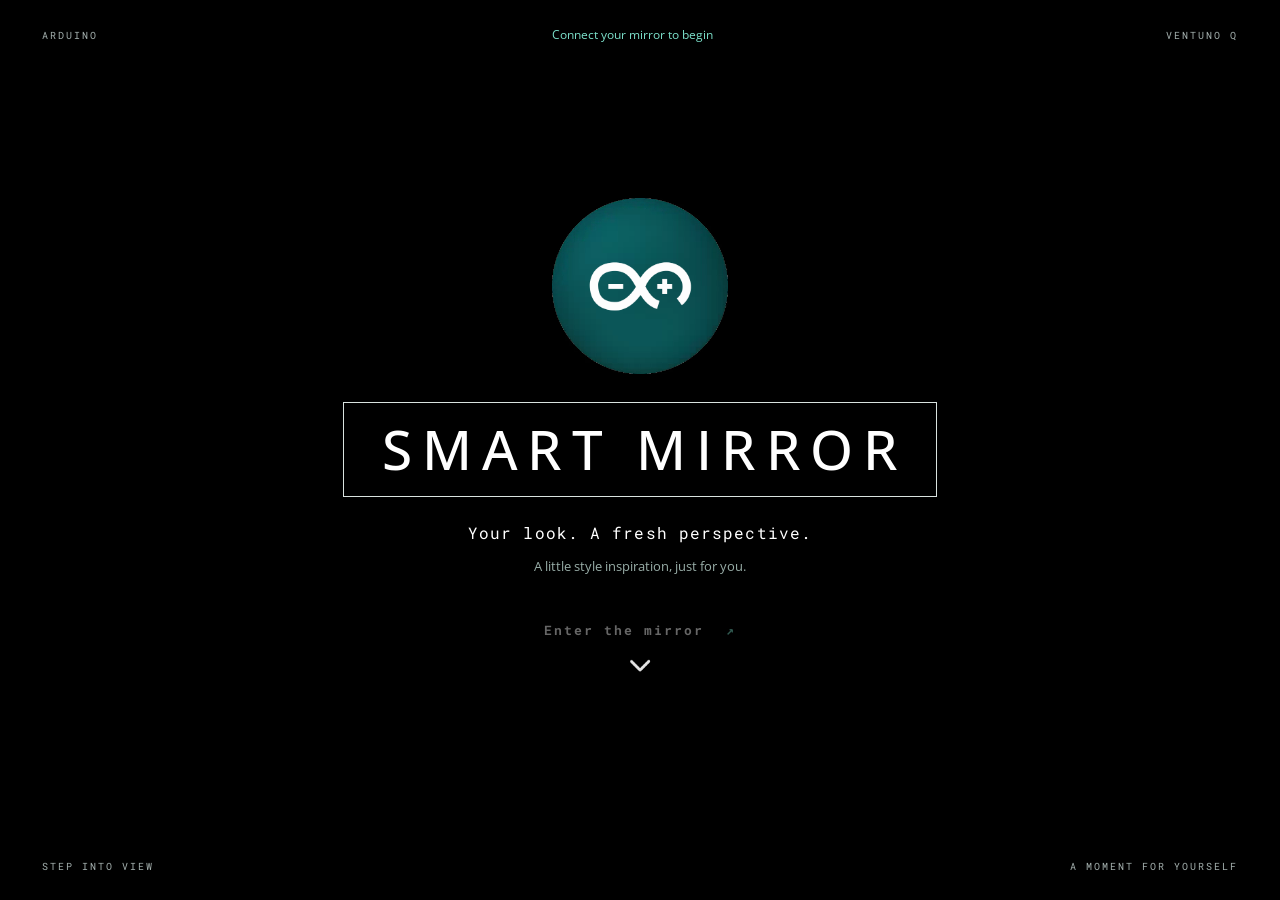
==== smart-mirror-laptop/assets/index.html @ d95fb4ce "Add three VENTUNO Q App Lab examples without model weights" ====
<!--
SPDX-FileCopyrightText: Copyright (C) ARDUINO SRL (http://www.arduino.cc)
SPDX-License-Identifier: MPL-2.0
Adapted for laptop display and webcam capture.
-->
<!DOCTYPE html>
<html lang="en">
<head>
  <meta charset="UTF-8">
  <meta name="viewport" content="width=device-width, initial-scale=1">
  <title>Smart Mirror · VENTUNO Q</title>
  <link rel="stylesheet" href="style.css?v=1.3.0">
  <script src="presence-gate.js?v=1.1.0" defer></script>
  <script src="app.js?v=1.3.0" defer></script>
</head>
<body class="welcome-open">
  <section id="welcome-screen" class="welcome-screen" aria-label="Welcome to Smart Mirror">
    <div class="welcome-top"><span>ARDUINO</span><span id="welcome-connection" role="status">Connecting to your mirror…</span><span>VENTUNO Q</span></div>
    <div class="welcome-center">
      <div class="welcome-emblem"><video src="img/ai_bubble.webm" autoplay loop muted playsinline aria-hidden="true"></video><img src="img/logo_arduino.gif" alt="Arduino"></div>
      <h1 class="welcome-title">SMART MIRROR</h1>
      <p class="welcome-tagline">Your look. A fresh perspective.</p>
      <p id="welcome-hint" class="welcome-hint">A little style inspiration, just for you.</p>
      <button id="welcome-start" class="welcome-start" disabled>Enter the mirror <span aria-hidden="true">↗</span></button>
      <img class="welcome-arrow" src="img/button.gif" alt="" aria-hidden="true">
    </div>
    <div class="welcome-bottom"><span>STEP INTO VIEW</span><span>A MOMENT FOR YOURSELF</span></div>
  </section>
  <div class="app" inert aria-hidden="true">
    <header>
      <a class="brand" href="/"><img src="img/logo_arduino.gif" alt="Arduino"><span>SMART MIRROR</span></a>
      <div class="header-actions"><span id="connection" class="connection" role="status">Connecting to your mirror…</span><button id="show-welcome" class="quiet">Welcome screen</button><button id="fullscreen" class="quiet">Full screen</button></div>
    </header>
    <main>
      <section class="mirror" aria-label="Camera preview">
        <div class="preview">
          <img id="camera" alt="Live webcam on VENTUNO Q">
          <img id="snapshot" alt="Your captured outfit" hidden>
          <div id="camera-placeholder" class="placeholder"><span class="mirror-symbol">◉</span><h2>Step into the mirror</h2><p>Preview the webcam connected to your VENTUNO Q.</p><button id="enable-camera">Enable camera</button></div>
          <div id="countdown" class="countdown" hidden aria-live="assertive"></div>
          <div id="scan-overlay" class="scan-overlay" hidden aria-hidden="true"><div class="scan-sweep"></div><span>Finding your style</span></div>
          <span id="preview-label" class="preview-label" hidden>LIVE PREVIEW</span>
        </div>
        <div class="camera-tools"><label for="camera-select">Camera</label><select id="camera-select" disabled><option>VENTUNO Q USB webcam</option></select><button id="toggle-camera" class="quiet" disabled>Pause preview</button></div>
        <p class="framing">Keep your outfit in view. Take a step back to show more of your look.</p>
      </section>
      <section class="stylist" aria-label="Your style tip">
        <p class="eyebrow">A LITTLE STYLE INSPIRATION</p>
        <h1>Your look.<br><span>A fresh perspective.</span></h1>
        <p class="intro">Step into view. Your mirror takes it from here.</p>
        <div class="presence-tools"><label class="speech"><input id="automatic" type="checkbox" checked> Automatic scan</label><span id="presence-status" role="status">Enable the camera to begin</span></div>
        <div id="tip-card" class="tip-card" aria-live="polite" aria-busy="false">
          <div id="idle"><p class="tip-label">READY WHEN YOU ARE</p><div class="welcome-orbit" aria-hidden="true">◉</div><p class="idle-copy">Stand in view and hold your pose. Your mirror will start automatically.</p></div>
          <div id="analyzing" hidden><img class="scan-animation" src="img/scanning1.gif" alt="" aria-hidden="true"><p class="tip-label">LOOKING AT YOUR OUTFIT</p><p id="scan-status">Your mirror is finding a style tip…</p><p class="small">The first scan may take a little longer.</p></div>
          <div id="result" hidden><div class="result-emblem" aria-hidden="true"><video src="img/ai_bubble.webm" autoplay loop muted playsinline></video><img src="img/logo_arduino.gif" alt=""></div><p class="tip-label">YOUR STYLE TIP</p><p id="tip"></p><div class="result-tools"><button id="replay" class="quiet" disabled>▶ Hear it again</button><span id="timing" class="small"></span></div><p id="audio-status" class="small" role="status"></p></div>
        </div>
        <p id="message" role="status"></p>
        <div class="scan-actions"><button id="scan" disabled>Scan my outfit <span aria-hidden="true">↗</span></button><label class="speech"><input id="speech" type="checkbox" checked> Speak my tip</label></div>
        <p class="privacy">Camera capture, person detection and AI run on VENTUNO Q. Your laptop displays the preview and plays speech. Snapshots are not saved.</p>
      </section>
    </main>
    <footer><span>SMART MIRROR • LAPTOP</span><span>Camera → style tip → a little inspiration</span></footer>
  </div>
</body>
</html>
---- smart-mirror-laptop/assets/style.css ----
/*
 * SPDX-FileCopyrightText: Copyright (C) ARDUINO SRL (http://www.arduino.cc)
 * SPDX-License-Identifier: MPL-2.0
 * Adapted for laptop display and webcam capture.
 */
@import url("fonts/fonts.css");
:root{color-scheme:dark;--bg:#071415;--panel:#102426;--ink:#f0f9f6;--muted:#a0b9b6;--accent:#7be0ca;--line:#2b4244}
*{box-sizing:border-box}body{margin:0;background:var(--bg);color:var(--ink);font-family:'Open Sans',sans-serif;line-height:1.5}button,select,input{font:inherit}button{border:0;border-radius:10px;background:var(--accent);color:#08332d;font-weight:700;padding:13px 21px;cursor:pointer;transition:background .2s,transform .2s}button:hover:not(:disabled){background:#a4eedf;transform:translateY(-1px)}button:disabled{opacity:.4;cursor:default}button:focus-visible,select:focus-visible,input:focus-visible{outline:3px solid #fff;outline-offset:4px}.quiet{background:transparent;border:1px solid var(--line);color:var(--ink);padding:8px 12px;font-size:13px}.quiet:hover:not(:disabled){background:var(--panel)}[hidden]{display:none!important}.app{max-width:1440px;padding:26px 42px 16px;margin:auto}header{display:flex;align-items:center;justify-content:space-between;border-bottom:1px solid var(--line);padding-bottom:18px;gap:20px}.brand{display:flex;gap:14px;align-items:center;color:var(--ink);text-decoration:none;font-family:'Roboto Mono',monospace;font-size:15px;letter-spacing:2px}.brand img{width:43px;height:43px;object-fit:contain}.header-actions{display:flex;gap:20px;align-items:center}.connection{font-size:12px;color:var(--muted)}.connection.online::before{content:'●';color:var(--accent);margin-right:7px}main{display:grid;grid-template-columns:minmax(0,1.03fr) minmax(0,1fr);gap:clamp(28px,5vw,76px);padding:32px 0 26px}.mirror{min-width:0}.preview{aspect-ratio:4/3;position:relative;border:1px solid var(--line);border-radius:20px;overflow:hidden;background:#0c1d1e}.preview video,.preview>img{width:100%;height:100%;object-fit:contain;position:absolute;inset:0;transform:scaleX(-1)}.placeholder{position:absolute;inset:0;display:flex;align-items:center;justify-content:center;flex-direction:column;padding:24px;text-align:center}.placeholder h2{font-size:22px;margin:9px 0}.placeholder p{color:var(--muted);font-size:14px;margin:0 0 24px}.mirror-symbol{font-size:50px;color:var(--accent)}.preview-label{position:absolute;top:16px;left:16px;border-radius:6px;padding:5px 9px;background:#071415c9;font-family:'Roboto Mono',monospace;font-size:10px;letter-spacing:1px}.countdown{position:absolute;inset:0;display:grid;place-items:center;background:#07141555;font-size:100px;font-weight:700}.camera-tools{display:flex;align-items:center;gap:10px;margin-top:16px}.camera-tools label{font-size:12px;color:var(--muted)}select{background:var(--panel);color:var(--ink);border:1px solid var(--line);border-radius:8px;padding:9px 10px;min-width:0;flex:1;font-size:12px}.framing{font-size:12px;color:var(--muted);margin-top:12px}.stylist{display:flex;flex-direction:column;justify-content:center;min-width:0}.eyebrow,.tip-label{font-family:'Roboto Mono',monospace;font-size:10px;letter-spacing:1.9px;color:var(--accent);margin:0 0 14px}h1{font-size:clamp(28px,3.4vw,48px);font-weight:600;line-height:1.17;letter-spacing:-1.6px;margin:0 0 17px}h1 span{color:var(--accent)}.intro{color:var(--muted);font-size:14px;max-width:420px;margin:0 0 24px}.tip-card{border:1px solid var(--line);background:var(--panel);border-radius:15px;padding:22px 24px;min-height:174px}.idle-copy{font-size:16px;color:var(--muted);margin:0}#tip{font-size:clamp(17px,1.65vw,23px);line-height:1.5;margin:0 0 20px}.result-tools{display:flex;align-items:center;justify-content:space-between;gap:10px}.small{font-size:11px;color:var(--muted)}#scan-status{margin:0 0 6px}.spinner{width:22px;height:22px;border:2px solid var(--line);border-top-color:var(--accent);border-radius:50%;animation:spin 1s linear infinite;float:right}@keyframes spin{to{transform:rotate(360deg)}}#message{font-size:12px;color:#ffd1a9;min-height:18px;margin:12px 0}.scan-actions{display:flex;align-items:center;gap:20px}#scan{display:flex;justify-content:space-between;align-items:center;gap:32px;min-width:200px;font-size:15px}.speech{display:flex;align-items:center;gap:8px;color:var(--muted);font-size:12px;white-space:nowrap}.speech input{accent-color:var(--accent);width:16px;height:16px}.privacy{font-size:11px;line-height:1.6;color:var(--muted);max-width:440px;margin:16px 0 0}footer{border-top:1px solid var(--line);display:flex;justify-content:space-between;padding-top:14px;color:var(--muted);font-family:'Roboto Mono',monospace;font-size:9px;letter-spacing:1px;gap:14px}@media(max-width:760px){.app{padding:20px}header{align-items:flex-start}.header-actions{align-items:flex-end;flex-direction:column;gap:8px}.brand{font-size:11px;gap:8px;letter-spacing:1px}.brand img{width:32px;height:32px}main{grid-template-columns:1fr;padding-top:22px;gap:26px}h1{font-size:34px}.preview{max-height:430px}.scan-actions{flex-wrap:wrap}.connection{font-size:10px}.tip-card{min-height:140px}footer{font-size:8px}}@media(prefers-reduced-motion:reduce){button{transition:none}.spinner{animation:none}}
@media(min-width:761px) and (max-height:800px){.app{padding:18px 28px 12px}header{padding-bottom:12px}.brand img{width:36px;height:36px}main{padding:22px 0 16px;gap:40px}.preview{height:min(360px,calc(100svh - 190px));aspect-ratio:auto}.eyebrow{margin-bottom:8px}h1{font-size:32px;letter-spacing:-1px;margin-bottom:12px}.intro{font-size:13px;margin-bottom:16px}.tip-card{min-height:138px;padding:18px 20px}.idle-copy{font-size:14px}.tip-label{margin-bottom:10px}#message{margin:8px 0}.privacy{margin-top:10px;font-size:10px}.camera-tools{margin-top:10px}.framing{margin:8px 0 0}footer{padding-top:10px}#tip{font-size:18px;margin-bottom:14px}}
.presence-tools{display:flex;align-items:center;flex-wrap:wrap;gap:8px 18px;margin:0 0 16px}.presence-tools input{accent-color:var(--accent)}#presence-status{font-size:11px;color:var(--accent);flex-basis:100%;min-height:17px}.welcome-orbit{float:right;font-size:34px;color:var(--accent);margin:0 0 5px 12px;animation:breathe 2.5s ease-in-out infinite}.scan-animation{float:right;width:65px;height:65px;object-fit:contain;margin-left:12px}.scan-overlay{position:absolute;inset:0;background:#07141533;overflow:hidden}.scan-overlay>span{position:absolute;bottom:16px;left:50%;transform:translateX(-50%);padding:7px 14px;background:#071415da;border:1px solid var(--accent);border-radius:20px;font-size:12px;color:var(--accent);white-space:nowrap}.scan-sweep{position:absolute;left:5%;right:5%;height:3px;background:var(--accent);box-shadow:0 0 25px 7px #7be0ca44;animation:sweep 2.4s ease-in-out infinite alternate}@keyframes sweep{from{top:8%}to{top:85%}}@keyframes breathe{50%{opacity:.45;transform:scale(.85)}}#audio-status{margin:8px 0 0}#message:empty{min-height:0;margin:8px 0}
@media(min-width:761px) and (max-height:800px){main{padding:16px 0 12px}h1{font-size:28px;margin-bottom:8px}.eyebrow{margin-bottom:6px}.intro{margin-bottom:10px}.presence-tools{margin-bottom:10px;gap:5px 14px}.tip-card{padding:14px 18px;min-height:128px}#tip{font-size:17px;line-height:1.45;margin-bottom:12px}.scan-animation{width:50px;height:50px}.privacy{font-size:10px;margin-top:8px}.speech{font-size:11px}.scan-actions{gap:16px}#scan{padding:11px 17px}}
@media(prefers-reduced-motion:reduce){.welcome-orbit,.scan-sweep{animation:none}.scan-animation{display:none}.scan-sweep{top:50%}}

/* Arduino's original black welcome, adapted to fit the display in either orientation. */
body.welcome-open{overflow:hidden}
.welcome-screen{position:fixed;inset:0;z-index:100;background:#000;color:#fff;display:grid;grid-template-rows:auto 1fr auto;padding:26px 42px;min-height:100svh;animation:welcome-in .65s ease both}
.welcome-top,.welcome-bottom{display:flex;align-items:center;justify-content:space-between;gap:20px;font-family:'Roboto Mono',monospace;font-size:10px;letter-spacing:2px;color:#a3afad}
#welcome-connection{font-family:'Open Sans',sans-serif;letter-spacing:0;font-size:12px;color:var(--accent)}
.welcome-center{display:flex;align-items:center;justify-content:center;flex-direction:column;text-align:center;padding:20px 0}
.welcome-emblem{position:relative;width:clamp(110px,21vh,176px);height:clamp(110px,21vh,176px);margin-bottom:28px}
.welcome-emblem video,.welcome-emblem img{position:absolute;inset:0;width:100%;height:100%;object-fit:contain}
.welcome-emblem img{inset:21%;width:58%;height:58%}
h1.welcome-title{border:1px solid #d9e2df;color:white;font-family:'Open Sans',sans-serif;font-weight:500;font-size:clamp(28px,4.3vw,62px);letter-spacing:clamp(4px,.75vw,10px);line-height:1.1;padding:16px 28px 16px 38px;margin:0 0 24px}
.welcome-tagline{font-family:'Roboto Mono',monospace;font-size:clamp(14px,1.25vw,18px);letter-spacing:1.1px;margin:0 0 12px}
.welcome-hint{font-size:13px;color:#98ada7;margin:0 0 30px;min-height:20px}
.welcome-start{background:transparent;color:white;border:0;border-radius:0;font-family:'Roboto Mono',monospace;font-size:13px;letter-spacing:2px;padding:14px 22px}
.welcome-start span{margin-left:12px;color:var(--accent)}
.welcome-start:hover:not(:disabled){background:#10201b;transform:none}
.welcome-arrow{height:46px;width:46px;object-fit:contain;margin-top:4px}
.mirror-arrival{animation:mirror-arrival .6s ease both}
.result-emblem{float:right;width:54px;height:54px;position:relative;margin:0 0 8px 12px}
.result-emblem video,.result-emblem img{position:absolute;inset:0;width:100%;height:100%;object-fit:contain}
.result-emblem img{inset:22%;width:56%;height:56%}
@keyframes welcome-in{from{opacity:0}to{opacity:1}}
@keyframes mirror-arrival{from{opacity:0;transform:translateY(10px)}to{opacity:1;transform:translateY(0)}}
@media(max-height:650px){.welcome-screen{padding:18px 28px}.welcome-emblem{width:110px;height:110px;margin-bottom:20px}h1.welcome-title{font-size:38px;padding:12px 22px 12px 30px;margin-bottom:18px}.welcome-hint{margin-bottom:16px}.welcome-tagline{font-size:14px}.welcome-arrow{height:36px;width:36px}.welcome-center{padding:12px 0}}
@media(max-width:600px){.welcome-screen{padding:20px}.welcome-top,.welcome-bottom{font-size:8px;letter-spacing:1px;gap:10px}.welcome-top span:first-child{display:none}#welcome-connection{font-size:11px}h1.welcome-title{font-size:27px;letter-spacing:4px;padding:14px 18px 14px 22px}.welcome-tagline{font-size:12px}.welcome-hint{max-width:260px}.header-actions{gap:7px}.result-emblem{width:42px;height:42px}}
@media(prefers-reduced-motion:reduce){.welcome-screen,.mirror-arrival{animation:none}.welcome-emblem video,.result-emblem video{display:none}}
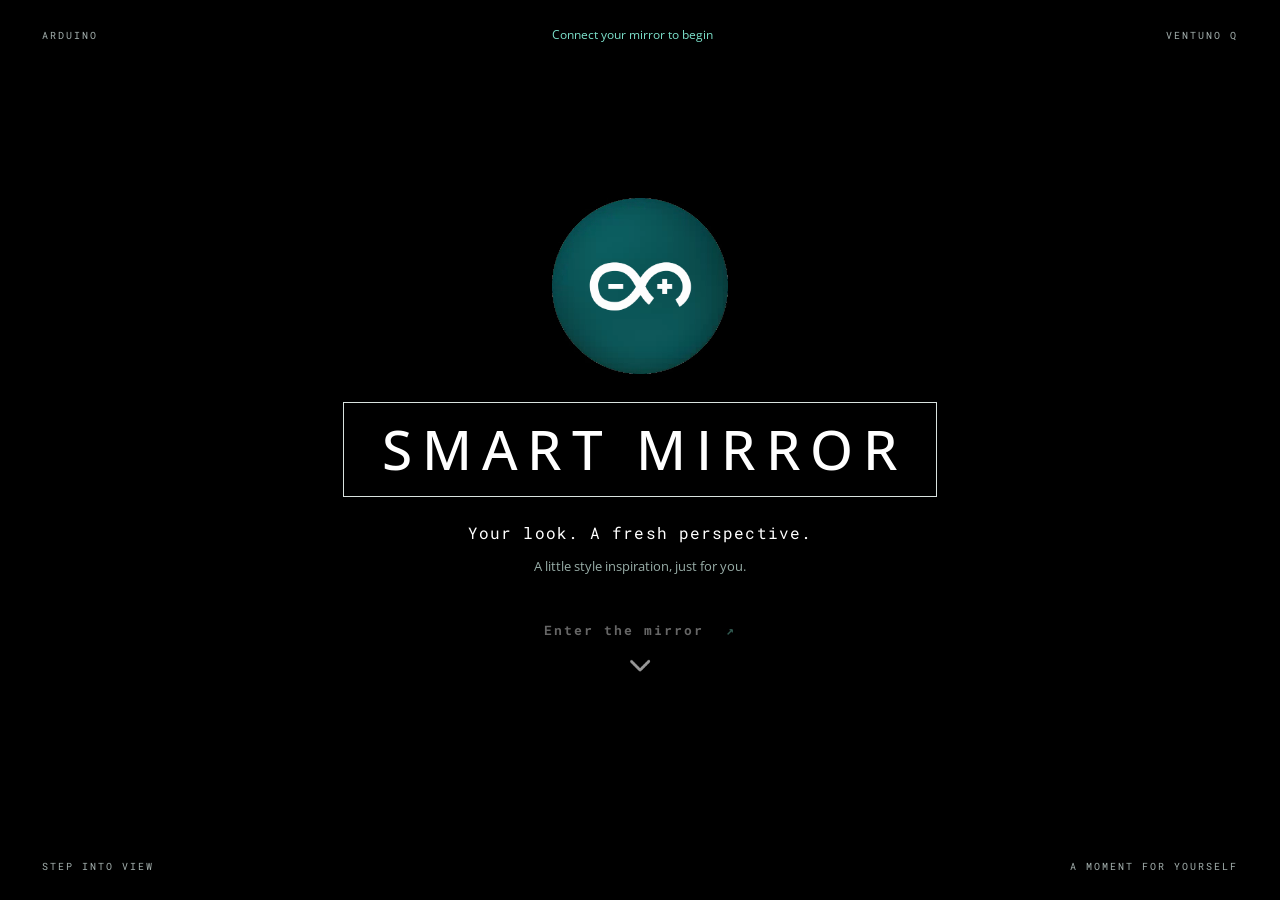
==== commit d012f162: "Allow repeated Smart Mirror scans after result reset" ====
--- a/smart-mirror-laptop/assets/index.html
+++ b/smart-mirror-laptop/assets/index.html
@@ -10,8 +10,8 @@
   <meta name="viewport" content="width=device-width, initial-scale=1">
   <title>Smart Mirror · VENTUNO Q</title>
   <link rel="stylesheet" href="style.css?v=1.3.0">
-  <script src="presence-gate.js?v=1.1.0" defer></script>
-  <script src="app.js?v=1.3.0" defer></script>
+  <script src="presence-gate.js?v=1.2.1" defer></script>
+  <script src="app.js?v=1.4.1" defer></script>
 </head>
 <body class="welcome-open">
   <section id="welcome-screen" class="welcome-screen" aria-label="Welcome to Smart Mirror">
